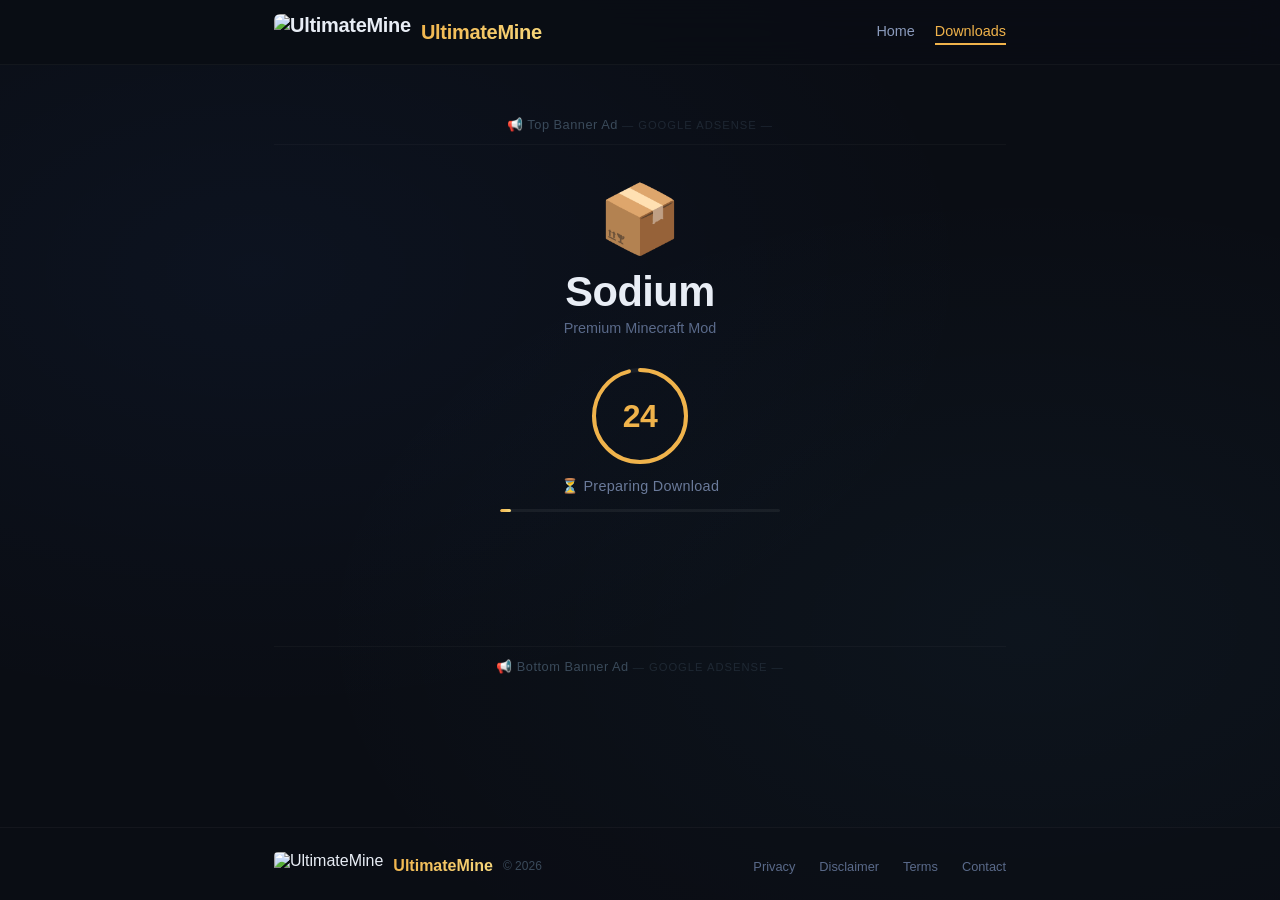
==== index.html @ e95292d4 "Add files via upload" ====
<!DOCTYPE html>
<html lang="en">
<head>
  <meta charset="UTF-8">
  <meta name="viewport" content="width=device-width, initial-scale=1.0, maximum-scale=1.5">
  <title>UltimateMine Downloads</title>
  <!-- SEO Meta -->
  <meta name="description" content="Premium Minecraft mods, clients, shaders & texture packs. Fast, safe downloads from UltimateMine.">
  <link rel="canonical" href="https://ultimatemine.in/downloads">
  <meta name="robots" content="index, follow">
  <!-- Open Graph -->
  <meta property="og:title" content="UltimateMine Downloads">
  <meta property="og:description" content="Premium Minecraft mods, clients, shaders & texture packs. Fast, safe downloads.">
  <meta property="og:type" content="website">
  <meta property="og:url" content="https://ultimatemine.in/downloads">
  <meta property="og:site_name" content="UltimateMine">
  <!-- Twitter Card -->
  <meta name="twitter:card" content="summary_large_image">
  <meta name="twitter:title" content="UltimateMine Downloads">
  <meta name="twitter:description" content="Premium Minecraft mods, clients, shaders & texture packs. Fast, safe downloads.">
  <!-- Schema.org -->
  <script type="application/ld+json">
    {
      "@context": "https://schema.org",
      "@type": "WebPage",
      "name": "UltimateMine Downloads",
      "description": "Premium Minecraft mods, clients, shaders & texture packs. Fast, safe downloads.",
      "url": "https://ultimatemine.in/downloads",
      "publisher": {
        "@type": "Organization",
        "name": "UltimateMine"
      }
    }
  </script>
  <style>
    /* ============================================================
       RESET & BASE
    ============================================================ */
    * {
      margin: 0;
      padding: 0;
      box-sizing: border-box;
    }

    body {
      font-family: 'Inter', -apple-system, BlinkMacSystemFont, 'Segoe UI', Roboto, sans-serif;
      background: #0a0d14;
      color: #e8edf5;
      min-height: 100vh;
      display: flex;
      flex-direction: column;
      background-image: 
        radial-gradient(ellipse at 20% 30%, rgba(58, 130, 255, 0.05) 0%, transparent 50%),
        radial-gradient(ellipse at 80% 70%, rgba(88, 200, 255, 0.04) 0%, transparent 50%);
    }

    .container {
      max-width: 780px;
      margin: 0 auto;
      padding: 0 24px;
      width: 100%;
    }

    /* ============================================================
       HEADER – Clean, Simple
    ============================================================ */
    .site-header {
      position: sticky;
      top: 0;
      z-index: 100;
      background: rgba(10, 13, 20, 0.85);
      backdrop-filter: blur(16px);
      -webkit-backdrop-filter: blur(16px);
      border-bottom: 1px solid rgba(255, 255, 255, 0.04);
      padding: 14px 0;
    }

    .header-grid {
      display: flex;
      align-items: center;
      justify-content: space-between;
      flex-wrap: wrap;
      gap: 12px;
    }

    .logo-link {
      display: flex;
      align-items: center;
      gap: 10px;
      text-decoration: none;
      color: #e8edf5;
      font-weight: 700;
      font-size: 1.25rem;
      letter-spacing: -0.3px;
      transition: opacity 0.2s;
    }

    .logo-link:hover {
      opacity: 0.8;
    }

    .logo-image {
      height: 36px;
      width: auto;
      border-radius: 6px;
      object-fit: contain;
    }

    .logo-text {
      background: linear-gradient(135deg, #f0b34b, #f7d97e);
      -webkit-background-clip: text;
      -webkit-text-fill-color: transparent;
      background-clip: text;
    }

    /* Simple nav – Home only */
    .nav-links {
      display: flex;
      gap: 20px;
      align-items: center;
    }

    .nav-link {
      color: #8a9abb;
      text-decoration: none;
      font-weight: 500;
      font-size: 0.9rem;
      padding: 4px 0;
      transition: color 0.25s;
      border-bottom: 2px solid transparent;
    }

    .nav-link:hover {
      color: #e8edf5;
    }

    .nav-link.active {
      color: #f0b34b;
      border-bottom-color: #f0b34b;
    }

    /* ============================================================
       MAIN
    ============================================================ */
    .main-content {
      flex: 1;
      padding: 40px 0 24px;
    }

    /* ============================================================
       ADS – Simple Placeholders (no cards)
    ============================================================ */
    .ad-placeholder {
      text-align: center;
      color: #3a4a5a;
      font-size: 0.8rem;
      letter-spacing: 0.5px;
      padding: 12px 0;
      border-top: 1px solid rgba(255, 255, 255, 0.03);
      border-bottom: 1px solid rgba(255, 255, 255, 0.03);
      margin: 20px 0;
    }

    .ad-placeholder .ad-label {
      opacity: 0.4;
      font-size: 0.7rem;
      text-transform: uppercase;
      letter-spacing: 1px;
    }

    .ad-top {
      margin-top: 0;
      border-top: none;
    }

    .ad-footer-banner {
      margin-bottom: 0;
      border-bottom: none;
    }

    /* ============================================================
       DOWNLOAD SECTION – Clean, No Cards
    ============================================================ */
    .download-section {
      text-align: center;
      padding: 20px 0 30px;
    }

    /* File Icon */
    .file-icon-wrapper {
      margin-bottom: 16px;
    }

    .file-icon {
      font-size: 4.2rem;
      line-height: 1;
      display: inline-block;
      animation: floatIcon 4s ease-in-out infinite;
    }

    @keyframes floatIcon {
      0%, 100% { transform: translateY(0); }
      50% { transform: translateY(-6px); }
    }

    /* File Name */
    .file-name {
      font-size: 2.6rem;
      font-weight: 700;
      letter-spacing: -0.5px;
      margin-bottom: 4px;
      color: #e8edf5;
      word-break: break-word;
    }

    .file-sub {
      color: #5a6a8a;
      font-size: 0.9rem;
      font-weight: 400;
      margin-bottom: 30px;
    }

    /* ============================================================
       COUNTDOWN – Clean
    ============================================================ */
    .countdown-area {
      display: flex;
      flex-direction: column;
      align-items: center;
      animation: fadeIn 0.4s ease;
    }

    @keyframes fadeIn {
      from { opacity: 0; transform: scale(0.97); }
      to { opacity: 1; transform: scale(1); }
    }

    .timer-ring {
      position: relative;
      width: 100px;
      height: 100px;
      margin-bottom: 10px;
    }

    .circular-timer {
      transform: rotate(-90deg);
      width: 100px;
      height: 100px;
    }

    .timer-bg {
      fill: none;
      stroke: rgba(255, 255, 255, 0.06);
      stroke-width: 4;
    }

    .timer-progress {
      fill: none;
      stroke: #f0b34b;
      stroke-width: 4;
      stroke-linecap: round;
      stroke-dasharray: 289.027;
      stroke-dashoffset: 289.027;
      transition: stroke-dashoffset 0.2s linear;
    }

    .timer-text {
      position: absolute;
      top: 50%;
      left: 50%;
      transform: translate(-50%, -50%);
      font-size: 2rem;
      font-weight: 600;
      color: #f0b34b;
      letter-spacing: -0.5px;
    }

    .preparing-text {
      font-size: 0.9rem;
      color: #6a7a9a;
      margin: 2px 0 14px;
      letter-spacing: 0.3px;
    }

    .progress-bar-track {
      width: 100%;
      max-width: 280px;
      height: 3px;
      background: rgba(255, 255, 255, 0.06);
      border-radius: 10px;
      overflow: hidden;
    }

    .progress-bar-fill {
      height: 100%;
      width: 0%;
      background: linear-gradient(90deg, #f0b34b, #f7d97e);
      border-radius: 10px;
      transition: width 0.2s linear;
    }

    /* ============================================================
       DOWNLOAD BUTTON – Appears after timer
    ============================================================ */
    .download-wrapper {
      margin-top: 4px;
      opacity: 0;
      transform: translateY(12px);
      transition: opacity 0.6s ease, transform 0.6s ease;
      pointer-events: none;
    }

    .download-wrapper.visible {
      opacity: 1;
      transform: translateY(0);
      pointer-events: auto;
    }

    .download-btn {
      background: linear-gradient(135deg, #f0b34b, #e89a2e);
      border: none;
      border-radius: 50px;
      padding: 16px 48px;
      font-size: 1.1rem;
      font-weight: 600;
      color: #0a0d14;
      cursor: pointer;
      transition: transform 0.2s, box-shadow 0.25s;
      box-shadow: 0 6px 24px rgba(240, 179, 75, 0.2);
      letter-spacing: 0.2px;
      display: inline-flex;
      align-items: center;
      gap: 10px;
      font-family: inherit;
    }

    .download-btn:hover {
      transform: scale(1.03);
      box-shadow: 0 10px 36px rgba(240, 179, 75, 0.3);
    }

    .download-btn:active {
      transform: scale(0.97);
    }

    .download-note {
      margin-top: 12px;
      font-size: 0.8rem;
      color: #4a5a7a;
    }

    /* ============================================================
       FOOTER – Clean
    ============================================================ */
    .site-footer {
      border-top: 1px solid rgba(255, 255, 255, 0.04);
      padding: 24px 0 20px;
      margin-top: 10px;
      background: rgba(10, 13, 20, 0.4);
    }

    .footer-grid {
      display: flex;
      flex-wrap: wrap;
      justify-content: space-between;
      align-items: center;
      gap: 12px;
    }

    .footer-brand {
      display: flex;
      align-items: center;
      gap: 10px;
      flex-wrap: wrap;
    }

    .footer-brand .logo-image-sm {
      height: 28px;
      width: auto;
      border-radius: 4px;
      object-fit: contain;
    }

    .footer-brand .logo-text-sm {
      font-weight: 600;
      font-size: 1rem;
      background: linear-gradient(135deg, #f0b34b, #f7d97e);
      -webkit-background-clip: text;
      -webkit-text-fill-color: transparent;
      background-clip: text;
    }

    .footer-copy {
      font-size: 0.75rem;
      color: #3a4a5a;
    }

    .footer-links {
      display: flex;
      flex-wrap: wrap;
      gap: 16px 24px;
    }

    .footer-links a {
      color: #5a6a8a;
      text-decoration: none;
      font-size: 0.8rem;
      transition: color 0.2s;
    }

    .footer-links a:hover {
      color: #e8edf5;
    }

    /* ============================================================
       RESPONSIVE
    ============================================================ */
    @media (max-width: 640px) {
      .header-grid {
        flex-direction: column;
        align-items: center;
        gap: 4px;
      }

      .nav-links {
        gap: 16px;
      }

      .file-name {
        font-size: 2rem;
      }

      .file-icon {
        font-size: 3.4rem;
      }

      .timer-ring {
        width: 84px;
        height: 84px;
      }

      .circular-timer {
        width: 84px;
        height: 84px;
      }

      .timer-text {
        font-size: 1.6rem;
      }

      .download-btn {
        padding: 14px 32px;
        font-size: 1rem;
        width: 100%;
        justify-content: center;
      }

      .footer-grid {
        flex-direction: column;
        text-align: center;
        gap: 10px;
      }

      .footer-links {
        justify-content: center;
        gap: 12px 16px;
      }

      .container {
        padding: 0 16px;
      }

      .main-content {
        padding: 24px 0 16px;
      }

      .download-section {
        padding: 12px 0 20px;
      }

      .ad-placeholder {
        padding: 10px 0;
        margin: 14px 0;
        font-size: 0.7rem;
      }
    }

    @media (max-width: 400px) {
      .file-name {
        font-size: 1.6rem;
      }

      .file-icon {
        font-size: 2.8rem;
      }

      .timer-ring {
        width: 72px;
        height: 72px;
      }

      .circular-timer {
        width: 72px;
        height: 72px;
      }

      .timer-text {
        font-size: 1.4rem;
      }

      .progress-bar-track {
        max-width: 200px;
      }
    }

    /* ============================================================
       UTILITY
    ============================================================ */
    .hidden {
      display: none !important;
    }
  </style>
</head>
<body>
  <!-- ============================================================
       CUSTOMIZATION – edit only these 3 values
  ============================================================ -->
  <script>
    // ★★★ EDIT THESE THREE VALUES ★★★
    const PAGE_TITLE = "UltimateMine Downloads";
    const FILE_NAME = "Sodium";
    const DOWNLOAD_LINK = "https://example.com/file.jar";

    // ★★★ LOGO IMAGE – paste your IMGBB link here ★★★
    const LOGO_IMAGE_URL = "https://i.ibb.co/your-logo.png";
  </script>

  <!-- ============================================================
       HEADER – Clean, only Home + Downloads
  ============================================================ -->
  <header class="site-header" role="banner">
    <div class="container header-grid">
      <a href="https://ultimatemine.in" class="logo-link" aria-label="UltimateMine home">
        <img src="https://i.ibb.co/your-logo.png" alt="UltimateMine" class="logo-image" id="logo-img">
        <span class="logo-text">UltimateMine</span>
      </a>
      <nav class="nav-links" aria-label="Main navigation">
        <a href="https://ultimatemine.in" class="nav-link">Home</a>
        <a href="#" class="nav-link active">Downloads</a>
      </nav>
    </div>
  </header>

  <!-- ============================================================
       MAIN
  ============================================================ -->
  <main class="main-content">
    <div class="container">

      <!-- ===== ADS: TOP BANNER ===== -->
      <!-- Google AdSense Top Banner -->
      <div class="ad-placeholder ad-top">
        <span>📢 Top Banner Ad</span>
        <span class="ad-label">— Google AdSense —</span>
      </div>

      <!-- ==========================================================
           DOWNLOAD SECTION – Clean, No Cards
      ========================================================== -->
      <section class="download-section" aria-label="download section">

        <!-- File Icon -->
        <div class="file-icon-wrapper">
          <div class="file-icon">📦</div>
        </div>

        <!-- File Name (dynamic) -->
        <h1 class="file-name" id="file-name-display">Sodium</h1>
        <p class="file-sub">Premium Minecraft Mod</p>

        <!-- ===== COUNTDOWN AREA ===== -->
        <div class="countdown-area" id="countdown-area">
          <div class="timer-ring">
            <svg viewBox="0 0 100 100" class="circular-timer">
              <circle cx="50" cy="50" r="46" class="timer-bg" />
              <circle cx="50" cy="50" r="46" class="timer-progress" id="timer-progress-ring" />
            </svg>
            <span class="timer-text" id="timer-text">25</span>
          </div>
          <p class="preparing-text" id="preparing-text">⏳ Preparing Download</p>
          <div class="progress-bar-track">
            <div class="progress-bar-fill" id="progress-fill" style="width: 0%;"></div>
          </div>
        </div>

        <!-- ===== DOWNLOAD BUTTON (hidden initially) ===== -->
        <div class="download-wrapper" id="download-wrapper">
          <button class="download-btn" id="download-btn">
            ⬇ Download Now
          </button>
          <p class="download-note">Your download will start immediately</p>
        </div>

      </section>

      <!-- ===== ADS: BOTTOM BANNER ===== -->
      <!-- Google AdSense Bottom Banner -->
      <div class="ad-placeholder ad-footer-banner">
        <span>📢 Bottom Banner Ad</span>
        <span class="ad-label">— Google AdSense —</span>
      </div>

    </div>
  </main>

  <!-- ============================================================
       FOOTER
  ============================================================ -->
  <footer class="site-footer" role="contentinfo">
    <div class="container footer-grid">
      <div class="footer-brand">
        <img src="https://i.ibb.co/your-logo.png" alt="UltimateMine" class="logo-image-sm" id="footer-logo-img">
        <span class="logo-text-sm">UltimateMine</span>
        <span class="footer-copy">© 2026</span>
      </div>
      <div class="footer-links">
        <a href="#">Privacy</a>
        <a href="#">Disclaimer</a>
        <a href="#">Terms</a>
        <a href="#">Contact</a>
      </div>
    </div>
  </footer>

  <!-- ============================================================
       SCRIPT – Complete Vanilla JS
  ============================================================ -->
  <script>
    (function() {
      'use strict';

      // ---- 1. APPLY CONFIGURATION ----
      document.title = PAGE_TITLE;

      // Update file name
      const nameDisplay = document.getElementById('file-name-display');
      if (nameDisplay) nameDisplay.textContent = FILE_NAME;

      // Update logo images
      const logoImg = document.getElementById('logo-img');
      const footerLogo = document.getElementById('footer-logo-img');
      if (logoImg && LOGO_IMAGE_URL) logoImg.src = LOGO_IMAGE_URL;
      if (footerLogo && LOGO_IMAGE_URL) footerLogo.src = LOGO_IMAGE_URL;

      // Update meta tags
      const ogTitle = document.querySelector('meta[property="og:title"]');
      if (ogTitle) ogTitle.setAttribute('content', PAGE_TITLE);

      const twitterTitle = document.querySelector('meta[name="twitter:title"]');
      if (twitterTitle) twitterTitle.setAttribute('content', PAGE_TITLE);

      // ---- 2. COUNTDOWN LOGIC ----
      const countdownArea = document.getElementById('countdown-area');
      const downloadWrapper = document.getElementById('download-wrapper');
      const timerText = document.getElementById('timer-text');
      const progressFill = document.getElementById('progress-fill');
      const timerRing = document.getElementById('timer-progress-ring');

      const TOTAL = 25;
      let remaining = TOTAL;
      let intervalId = null;

      // circumference = 2 * pi * r (r = 46)
      const circumference = 2 * Math.PI * 46;
      timerRing.style.strokeDasharray = circumference;

      function updateDisplay() {
        timerText.textContent = remaining;
        const offset = circumference - (remaining / TOTAL) * circumference;
        timerRing.style.strokeDashoffset = offset;
        const pct = ((TOTAL - remaining) / TOTAL) * 100;
        progressFill.style.width = pct + '%';
      }

      function finishCountdown() {
        if (intervalId) {
          clearInterval(intervalId);
          intervalId = null;
        }
        // Hide countdown, show download button
        countdownArea.classList.add('hidden');
        downloadWrapper.classList.add('visible');

        // Set download button action
        const btn = document.getElementById('download-btn');
        if (btn) {
          const newBtn = btn.cloneNode(true);
          btn.parentNode.replaceChild(newBtn, btn);
          newBtn.addEventListener('click', function(e) {
            e.preventDefault();
            const a = document.createElement('a');
            a.href = DOWNLOAD_LINK;
            a.download = FILE_NAME || 'download';
            a.style.display = 'none';
            document.body.appendChild(a);
            a.click();
            document.body.removeChild(a);
          });
        }
      }

      function startCountdown() {
        if (intervalId) return;
        remaining = TOTAL;
        updateDisplay();

        intervalId = setInterval(function() {
          remaining--;
          if (remaining <= 0) {
            remaining = 0;
            updateDisplay();
            finishCountdown();
          } else {
            updateDisplay();
          }
        }, 1000);
      }

      // ---- 3. INIT ----
      countdownArea.classList.remove('hidden');
      downloadWrapper.classList.remove('visible');
      remaining = TOTAL;
      updateDisplay();
      startCountdown();

      // Cleanup
      window.addEventListener('beforeunload', function() {
        if (intervalId) {
          clearInterval(intervalId);
          intervalId = null;
        }
      });

    })();
  </script>

</body>
</html>
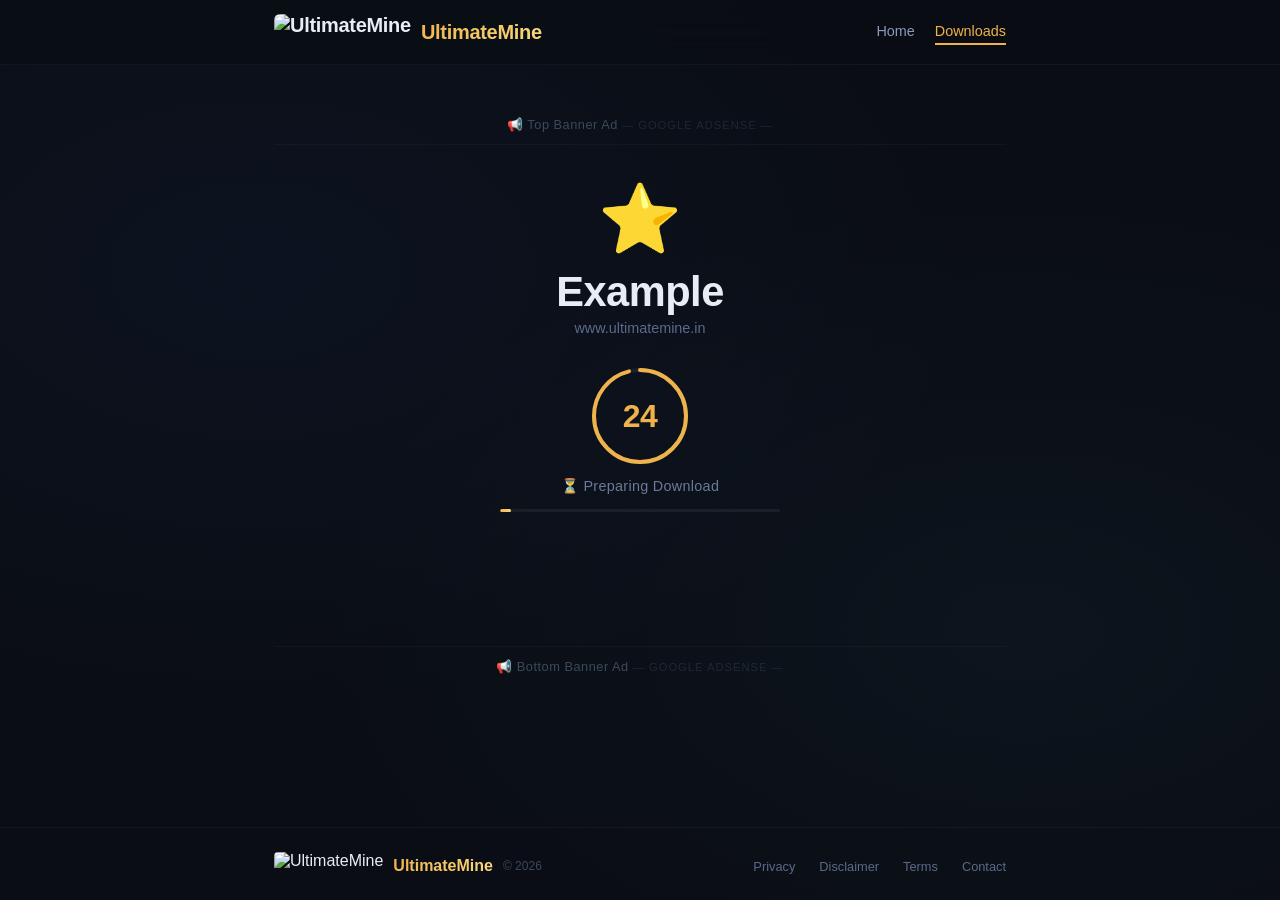
==== commit 05e49525: "Update index.html" ====
--- a/index.html
+++ b/index.html
@@ -528,7 +528,7 @@
   <script>
     // ★★★ EDIT THESE THREE VALUES ★★★
     const PAGE_TITLE = "UltimateMine Downloads";
-    const FILE_NAME = "Sodium";
+    const FILE_NAME = "Example";
     const DOWNLOAD_LINK = "https://example.com/file.jar";
 
     // ★★★ LOGO IMAGE – paste your IMGBB link here ★★★
@@ -541,7 +541,7 @@
   <header class="site-header" role="banner">
     <div class="container header-grid">
       <a href="https://ultimatemine.in" class="logo-link" aria-label="UltimateMine home">
-        <img src="https://i.ibb.co/your-logo.png" alt="UltimateMine" class="logo-image" id="logo-img">
+        <img src="https://i.ibb.co/HTngHb89/75910-removebg-preview.png" alt="UltimateMine" class="logo-image" id="logo-img">
         <span class="logo-text">UltimateMine</span>
       </a>
       <nav class="nav-links" aria-label="Main navigation">
@@ -571,12 +571,12 @@
 
         <!-- File Icon -->
         <div class="file-icon-wrapper">
-          <div class="file-icon">📦</div>
+          <div class="file-icon">⭐</div>
         </div>
 
         <!-- File Name (dynamic) -->
         <h1 class="file-name" id="file-name-display">Sodium</h1>
-        <p class="file-sub">Premium Minecraft Mod</p>
+        <p class="file-sub">www.ultimatemine.in</p>
 
         <!-- ===== COUNTDOWN AREA ===== -->
         <div class="countdown-area" id="countdown-area">
@@ -619,7 +619,7 @@
   <footer class="site-footer" role="contentinfo">
     <div class="container footer-grid">
       <div class="footer-brand">
-        <img src="https://i.ibb.co/your-logo.png" alt="UltimateMine" class="logo-image-sm" id="footer-logo-img">
+        <img src="https://i.ibb.co/HTngHb89/75910-removebg-preview.png" alt="UltimateMine" class="logo-image-sm" id="footer-logo-img">
         <span class="logo-text-sm">UltimateMine</span>
         <span class="footer-copy">© 2026</span>
       </div>
@@ -745,4 +745,4 @@
   </script>
 
 </body>
-</html>+</html>
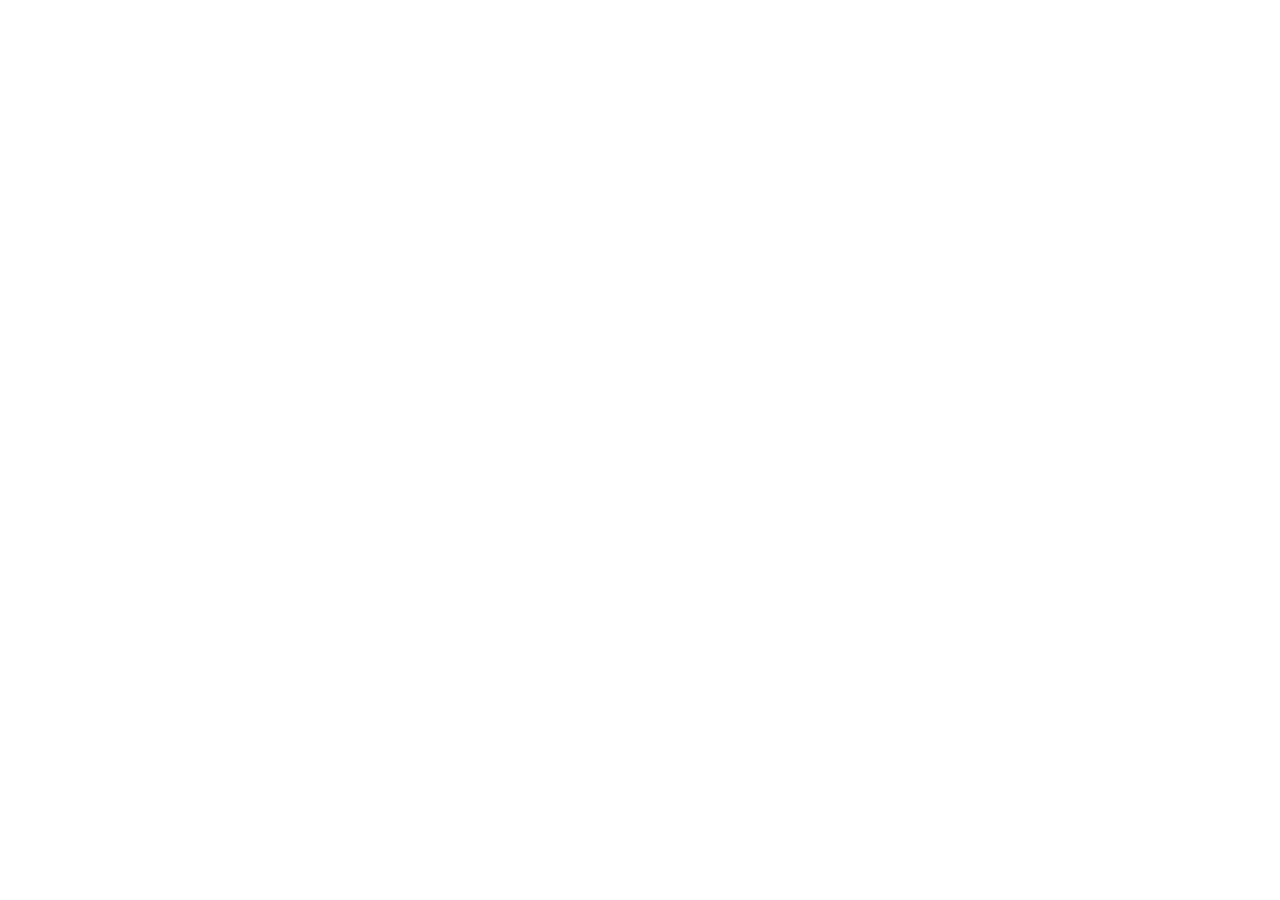
==== commit afa83986: "Update index.html" ====
--- a/index.html
+++ b/index.html
@@ -1,748 +1,16 @@
 <!DOCTYPE html>
 <html lang="en">
 <head>
-  <meta charset="UTF-8">
-  <meta name="viewport" content="width=device-width, initial-scale=1.0, maximum-scale=1.5">
-  <title>UltimateMine Downloads</title>
-  <!-- SEO Meta -->
-  <meta name="description" content="Premium Minecraft mods, clients, shaders & texture packs. Fast, safe downloads from UltimateMine.">
-  <link rel="canonical" href="https://ultimatemine.in/downloads">
-  <meta name="robots" content="index, follow">
-  <!-- Open Graph -->
-  <meta property="og:title" content="UltimateMine Downloads">
-  <meta property="og:description" content="Premium Minecraft mods, clients, shaders & texture packs. Fast, safe downloads.">
-  <meta property="og:type" content="website">
-  <meta property="og:url" content="https://ultimatemine.in/downloads">
-  <meta property="og:site_name" content="UltimateMine">
-  <!-- Twitter Card -->
-  <meta name="twitter:card" content="summary_large_image">
-  <meta name="twitter:title" content="UltimateMine Downloads">
-  <meta name="twitter:description" content="Premium Minecraft mods, clients, shaders & texture packs. Fast, safe downloads.">
-  <!-- Schema.org -->
-  <script type="application/ld+json">
-    {
-      "@context": "https://schema.org",
-      "@type": "WebPage",
-      "name": "UltimateMine Downloads",
-      "description": "Premium Minecraft mods, clients, shaders & texture packs. Fast, safe downloads.",
-      "url": "https://ultimatemine.in/downloads",
-      "publisher": {
-        "@type": "Organization",
-        "name": "UltimateMine"
-      }
-    }
-  </script>
-  <style>
-    /* ============================================================
-       RESET & BASE
-    ============================================================ */
-    * {
-      margin: 0;
-      padding: 0;
-      box-sizing: border-box;
-    }
+    <meta charset="UTF-8">
+    <meta http-equiv="refresh" content="0; url=https://ultimatemine.in">
 
-    body {
-      font-family: 'Inter', -apple-system, BlinkMacSystemFont, 'Segoe UI', Roboto, sans-serif;
-      background: #0a0d14;
-      color: #e8edf5;
-      min-height: 100vh;
-      display: flex;
-      flex-direction: column;
-      background-image: 
-        radial-gradient(ellipse at 20% 30%, rgba(58, 130, 255, 0.05) 0%, transparent 50%),
-        radial-gradient(ellipse at 80% 70%, rgba(88, 200, 255, 0.04) 0%, transparent 50%);
-    }
+    <title>UltimateMine Downloads</title>
 
-    .container {
-      max-width: 780px;
-      margin: 0 auto;
-      padding: 0 24px;
-      width: 100%;
-    }
-
-    /* ============================================================
-       HEADER – Clean, Simple
-    ============================================================ */
-    .site-header {
-      position: sticky;
-      top: 0;
-      z-index: 100;
-      background: rgba(10, 13, 20, 0.85);
-      backdrop-filter: blur(16px);
-      -webkit-backdrop-filter: blur(16px);
-      border-bottom: 1px solid rgba(255, 255, 255, 0.04);
-      padding: 14px 0;
-    }
-
-    .header-grid {
-      display: flex;
-      align-items: center;
-      justify-content: space-between;
-      flex-wrap: wrap;
-      gap: 12px;
-    }
-
-    .logo-link {
-      display: flex;
-      align-items: center;
-      gap: 10px;
-      text-decoration: none;
-      color: #e8edf5;
-      font-weight: 700;
-      font-size: 1.25rem;
-      letter-spacing: -0.3px;
-      transition: opacity 0.2s;
-    }
-
-    .logo-link:hover {
-      opacity: 0.8;
-    }
-
-    .logo-image {
-      height: 36px;
-      width: auto;
-      border-radius: 6px;
-      object-fit: contain;
-    }
-
-    .logo-text {
-      background: linear-gradient(135deg, #f0b34b, #f7d97e);
-      -webkit-background-clip: text;
-      -webkit-text-fill-color: transparent;
-      background-clip: text;
-    }
-
-    /* Simple nav – Home only */
-    .nav-links {
-      display: flex;
-      gap: 20px;
-      align-items: center;
-    }
-
-    .nav-link {
-      color: #8a9abb;
-      text-decoration: none;
-      font-weight: 500;
-      font-size: 0.9rem;
-      padding: 4px 0;
-      transition: color 0.25s;
-      border-bottom: 2px solid transparent;
-    }
-
-    .nav-link:hover {
-      color: #e8edf5;
-    }
-
-    .nav-link.active {
-      color: #f0b34b;
-      border-bottom-color: #f0b34b;
-    }
-
-    /* ============================================================
-       MAIN
-    ============================================================ */
-    .main-content {
-      flex: 1;
-      padding: 40px 0 24px;
-    }
-
-    /* ============================================================
-       ADS – Simple Placeholders (no cards)
-    ============================================================ */
-    .ad-placeholder {
-      text-align: center;
-      color: #3a4a5a;
-      font-size: 0.8rem;
-      letter-spacing: 0.5px;
-      padding: 12px 0;
-      border-top: 1px solid rgba(255, 255, 255, 0.03);
-      border-bottom: 1px solid rgba(255, 255, 255, 0.03);
-      margin: 20px 0;
-    }
-
-    .ad-placeholder .ad-label {
-      opacity: 0.4;
-      font-size: 0.7rem;
-      text-transform: uppercase;
-      letter-spacing: 1px;
-    }
-
-    .ad-top {
-      margin-top: 0;
-      border-top: none;
-    }
-
-    .ad-footer-banner {
-      margin-bottom: 0;
-      border-bottom: none;
-    }
-
-    /* ============================================================
-       DOWNLOAD SECTION – Clean, No Cards
-    ============================================================ */
-    .download-section {
-      text-align: center;
-      padding: 20px 0 30px;
-    }
-
-    /* File Icon */
-    .file-icon-wrapper {
-      margin-bottom: 16px;
-    }
-
-    .file-icon {
-      font-size: 4.2rem;
-      line-height: 1;
-      display: inline-block;
-      animation: floatIcon 4s ease-in-out infinite;
-    }
-
-    @keyframes floatIcon {
-      0%, 100% { transform: translateY(0); }
-      50% { transform: translateY(-6px); }
-    }
-
-    /* File Name */
-    .file-name {
-      font-size: 2.6rem;
-      font-weight: 700;
-      letter-spacing: -0.5px;
-      margin-bottom: 4px;
-      color: #e8edf5;
-      word-break: break-word;
-    }
-
-    .file-sub {
-      color: #5a6a8a;
-      font-size: 0.9rem;
-      font-weight: 400;
-      margin-bottom: 30px;
-    }
-
-    /* ============================================================
-       COUNTDOWN – Clean
-    ============================================================ */
-    .countdown-area {
-      display: flex;
-      flex-direction: column;
-      align-items: center;
-      animation: fadeIn 0.4s ease;
-    }
-
-    @keyframes fadeIn {
-      from { opacity: 0; transform: scale(0.97); }
-      to { opacity: 1; transform: scale(1); }
-    }
-
-    .timer-ring {
-      position: relative;
-      width: 100px;
-      height: 100px;
-      margin-bottom: 10px;
-    }
-
-    .circular-timer {
-      transform: rotate(-90deg);
-      width: 100px;
-      height: 100px;
-    }
-
-    .timer-bg {
-      fill: none;
-      stroke: rgba(255, 255, 255, 0.06);
-      stroke-width: 4;
-    }
-
-    .timer-progress {
-      fill: none;
-      stroke: #f0b34b;
-      stroke-width: 4;
-      stroke-linecap: round;
-      stroke-dasharray: 289.027;
-      stroke-dashoffset: 289.027;
-      transition: stroke-dashoffset 0.2s linear;
-    }
-
-    .timer-text {
-      position: absolute;
-      top: 50%;
-      left: 50%;
-      transform: translate(-50%, -50%);
-      font-size: 2rem;
-      font-weight: 600;
-      color: #f0b34b;
-      letter-spacing: -0.5px;
-    }
-
-    .preparing-text {
-      font-size: 0.9rem;
-      color: #6a7a9a;
-      margin: 2px 0 14px;
-      letter-spacing: 0.3px;
-    }
-
-    .progress-bar-track {
-      width: 100%;
-      max-width: 280px;
-      height: 3px;
-      background: rgba(255, 255, 255, 0.06);
-      border-radius: 10px;
-      overflow: hidden;
-    }
-
-    .progress-bar-fill {
-      height: 100%;
-      width: 0%;
-      background: linear-gradient(90deg, #f0b34b, #f7d97e);
-      border-radius: 10px;
-      transition: width 0.2s linear;
-    }
-
-    /* ============================================================
-       DOWNLOAD BUTTON – Appears after timer
-    ============================================================ */
-    .download-wrapper {
-      margin-top: 4px;
-      opacity: 0;
-      transform: translateY(12px);
-      transition: opacity 0.6s ease, transform 0.6s ease;
-      pointer-events: none;
-    }
-
-    .download-wrapper.visible {
-      opacity: 1;
-      transform: translateY(0);
-      pointer-events: auto;
-    }
-
-    .download-btn {
-      background: linear-gradient(135deg, #f0b34b, #e89a2e);
-      border: none;
-      border-radius: 50px;
-      padding: 16px 48px;
-      font-size: 1.1rem;
-      font-weight: 600;
-      color: #0a0d14;
-      cursor: pointer;
-      transition: transform 0.2s, box-shadow 0.25s;
-      box-shadow: 0 6px 24px rgba(240, 179, 75, 0.2);
-      letter-spacing: 0.2px;
-      display: inline-flex;
-      align-items: center;
-      gap: 10px;
-      font-family: inherit;
-    }
-
-    .download-btn:hover {
-      transform: scale(1.03);
-      box-shadow: 0 10px 36px rgba(240, 179, 75, 0.3);
-    }
-
-    .download-btn:active {
-      transform: scale(0.97);
-    }
-
-    .download-note {
-      margin-top: 12px;
-      font-size: 0.8rem;
-      color: #4a5a7a;
-    }
-
-    /* ============================================================
-       FOOTER – Clean
-    ============================================================ */
-    .site-footer {
-      border-top: 1px solid rgba(255, 255, 255, 0.04);
-      padding: 24px 0 20px;
-      margin-top: 10px;
-      background: rgba(10, 13, 20, 0.4);
-    }
-
-    .footer-grid {
-      display: flex;
-      flex-wrap: wrap;
-      justify-content: space-between;
-      align-items: center;
-      gap: 12px;
-    }
-
-    .footer-brand {
-      display: flex;
-      align-items: center;
-      gap: 10px;
-      flex-wrap: wrap;
-    }
-
-    .footer-brand .logo-image-sm {
-      height: 28px;
-      width: auto;
-      border-radius: 4px;
-      object-fit: contain;
-    }
-
-    .footer-brand .logo-text-sm {
-      font-weight: 600;
-      font-size: 1rem;
-      background: linear-gradient(135deg, #f0b34b, #f7d97e);
-      -webkit-background-clip: text;
-      -webkit-text-fill-color: transparent;
-      background-clip: text;
-    }
-
-    .footer-copy {
-      font-size: 0.75rem;
-      color: #3a4a5a;
-    }
-
-    .footer-links {
-      display: flex;
-      flex-wrap: wrap;
-      gap: 16px 24px;
-    }
-
-    .footer-links a {
-      color: #5a6a8a;
-      text-decoration: none;
-      font-size: 0.8rem;
-      transition: color 0.2s;
-    }
-
-    .footer-links a:hover {
-      color: #e8edf5;
-    }
-
-    /* ============================================================
-       RESPONSIVE
-    ============================================================ */
-    @media (max-width: 640px) {
-      .header-grid {
-        flex-direction: column;
-        align-items: center;
-        gap: 4px;
-      }
-
-      .nav-links {
-        gap: 16px;
-      }
-
-      .file-name {
-        font-size: 2rem;
-      }
-
-      .file-icon {
-        font-size: 3.4rem;
-      }
-
-      .timer-ring {
-        width: 84px;
-        height: 84px;
-      }
-
-      .circular-timer {
-        width: 84px;
-        height: 84px;
-      }
-
-      .timer-text {
-        font-size: 1.6rem;
-      }
-
-      .download-btn {
-        padding: 14px 32px;
-        font-size: 1rem;
-        width: 100%;
-        justify-content: center;
-      }
-
-      .footer-grid {
-        flex-direction: column;
-        text-align: center;
-        gap: 10px;
-      }
-
-      .footer-links {
-        justify-content: center;
-        gap: 12px 16px;
-      }
-
-      .container {
-        padding: 0 16px;
-      }
-
-      .main-content {
-        padding: 24px 0 16px;
-      }
-
-      .download-section {
-        padding: 12px 0 20px;
-      }
-
-      .ad-placeholder {
-        padding: 10px 0;
-        margin: 14px 0;
-        font-size: 0.7rem;
-      }
-    }
-
-    @media (max-width: 400px) {
-      .file-name {
-        font-size: 1.6rem;
-      }
-
-      .file-icon {
-        font-size: 2.8rem;
-      }
-
-      .timer-ring {
-        width: 72px;
-        height: 72px;
-      }
-
-      .circular-timer {
-        width: 72px;
-        height: 72px;
-      }
-
-      .timer-text {
-        font-size: 1.4rem;
-      }
-
-      .progress-bar-track {
-        max-width: 200px;
-      }
-    }
-
-    /* ============================================================
-       UTILITY
-    ============================================================ */
-    .hidden {
-      display: none !important;
-    }
-  </style>
+    <script>
+        window.location.replace("https://ultimatemine.in");
+    </script>
 </head>
 <body>
-  <!-- ============================================================
-       CUSTOMIZATION – edit only these 3 values
-  ============================================================ -->
-  <script>
-    // ★★★ EDIT THESE THREE VALUES ★★★
-    const PAGE_TITLE = "UltimateMine Downloads";
-    const FILE_NAME = "Example";
-    const DOWNLOAD_LINK = "https://example.com/file.jar";
-
-    // ★★★ LOGO IMAGE – paste your IMGBB link here ★★★
-    const LOGO_IMAGE_URL = "https://i.ibb.co/your-logo.png";
-  </script>
-
-  <!-- ============================================================
-       HEADER – Clean, only Home + Downloads
-  ============================================================ -->
-  <header class="site-header" role="banner">
-    <div class="container header-grid">
-      <a href="https://ultimatemine.in" class="logo-link" aria-label="UltimateMine home">
-        <img src="https://i.ibb.co/HTngHb89/75910-removebg-preview.png" alt="UltimateMine" class="logo-image" id="logo-img">
-        <span class="logo-text">UltimateMine</span>
-      </a>
-      <nav class="nav-links" aria-label="Main navigation">
-        <a href="https://ultimatemine.in" class="nav-link">Home</a>
-        <a href="#" class="nav-link active">Downloads</a>
-      </nav>
-    </div>
-  </header>
-
-  <!-- ============================================================
-       MAIN
-  ============================================================ -->
-  <main class="main-content">
-    <div class="container">
-
-      <!-- ===== ADS: TOP BANNER ===== -->
-      <!-- Google AdSense Top Banner -->
-      <div class="ad-placeholder ad-top">
-        <span>📢 Top Banner Ad</span>
-        <span class="ad-label">— Google AdSense —</span>
-      </div>
-
-      <!-- ==========================================================
-           DOWNLOAD SECTION – Clean, No Cards
-      ========================================================== -->
-      <section class="download-section" aria-label="download section">
-
-        <!-- File Icon -->
-        <div class="file-icon-wrapper">
-          <div class="file-icon">⭐</div>
-        </div>
-
-        <!-- File Name (dynamic) -->
-        <h1 class="file-name" id="file-name-display">Sodium</h1>
-        <p class="file-sub">www.ultimatemine.in</p>
-
-        <!-- ===== COUNTDOWN AREA ===== -->
-        <div class="countdown-area" id="countdown-area">
-          <div class="timer-ring">
-            <svg viewBox="0 0 100 100" class="circular-timer">
-              <circle cx="50" cy="50" r="46" class="timer-bg" />
-              <circle cx="50" cy="50" r="46" class="timer-progress" id="timer-progress-ring" />
-            </svg>
-            <span class="timer-text" id="timer-text">25</span>
-          </div>
-          <p class="preparing-text" id="preparing-text">⏳ Preparing Download</p>
-          <div class="progress-bar-track">
-            <div class="progress-bar-fill" id="progress-fill" style="width: 0%;"></div>
-          </div>
-        </div>
-
-        <!-- ===== DOWNLOAD BUTTON (hidden initially) ===== -->
-        <div class="download-wrapper" id="download-wrapper">
-          <button class="download-btn" id="download-btn">
-            ⬇ Download Now
-          </button>
-          <p class="download-note">Your download will start immediately</p>
-        </div>
-
-      </section>
-
-      <!-- ===== ADS: BOTTOM BANNER ===== -->
-      <!-- Google AdSense Bottom Banner -->
-      <div class="ad-placeholder ad-footer-banner">
-        <span>📢 Bottom Banner Ad</span>
-        <span class="ad-label">— Google AdSense —</span>
-      </div>
-
-    </div>
-  </main>
-
-  <!-- ============================================================
-       FOOTER
-  ============================================================ -->
-  <footer class="site-footer" role="contentinfo">
-    <div class="container footer-grid">
-      <div class="footer-brand">
-        <img src="https://i.ibb.co/HTngHb89/75910-removebg-preview.png" alt="UltimateMine" class="logo-image-sm" id="footer-logo-img">
-        <span class="logo-text-sm">UltimateMine</span>
-        <span class="footer-copy">© 2026</span>
-      </div>
-      <div class="footer-links">
-        <a href="#">Privacy</a>
-        <a href="#">Disclaimer</a>
-        <a href="#">Terms</a>
-        <a href="#">Contact</a>
-      </div>
-    </div>
-  </footer>
-
-  <!-- ============================================================
-       SCRIPT – Complete Vanilla JS
-  ============================================================ -->
-  <script>
-    (function() {
-      'use strict';
-
-      // ---- 1. APPLY CONFIGURATION ----
-      document.title = PAGE_TITLE;
-
-      // Update file name
-      const nameDisplay = document.getElementById('file-name-display');
-      if (nameDisplay) nameDisplay.textContent = FILE_NAME;
-
-      // Update logo images
-      const logoImg = document.getElementById('logo-img');
-      const footerLogo = document.getElementById('footer-logo-img');
-      if (logoImg && LOGO_IMAGE_URL) logoImg.src = LOGO_IMAGE_URL;
-      if (footerLogo && LOGO_IMAGE_URL) footerLogo.src = LOGO_IMAGE_URL;
-
-      // Update meta tags
-      const ogTitle = document.querySelector('meta[property="og:title"]');
-      if (ogTitle) ogTitle.setAttribute('content', PAGE_TITLE);
-
-      const twitterTitle = document.querySelector('meta[name="twitter:title"]');
-      if (twitterTitle) twitterTitle.setAttribute('content', PAGE_TITLE);
-
-      // ---- 2. COUNTDOWN LOGIC ----
-      const countdownArea = document.getElementById('countdown-area');
-      const downloadWrapper = document.getElementById('download-wrapper');
-      const timerText = document.getElementById('timer-text');
-      const progressFill = document.getElementById('progress-fill');
-      const timerRing = document.getElementById('timer-progress-ring');
-
-      const TOTAL = 25;
-      let remaining = TOTAL;
-      let intervalId = null;
-
-      // circumference = 2 * pi * r (r = 46)
-      const circumference = 2 * Math.PI * 46;
-      timerRing.style.strokeDasharray = circumference;
-
-      function updateDisplay() {
-        timerText.textContent = remaining;
-        const offset = circumference - (remaining / TOTAL) * circumference;
-        timerRing.style.strokeDashoffset = offset;
-        const pct = ((TOTAL - remaining) / TOTAL) * 100;
-        progressFill.style.width = pct + '%';
-      }
-
-      function finishCountdown() {
-        if (intervalId) {
-          clearInterval(intervalId);
-          intervalId = null;
-        }
-        // Hide countdown, show download button
-        countdownArea.classList.add('hidden');
-        downloadWrapper.classList.add('visible');
-
-        // Set download button action
-        const btn = document.getElementById('download-btn');
-        if (btn) {
-          const newBtn = btn.cloneNode(true);
-          btn.parentNode.replaceChild(newBtn, btn);
-          newBtn.addEventListener('click', function(e) {
-            e.preventDefault();
-            const a = document.createElement('a');
-            a.href = DOWNLOAD_LINK;
-            a.download = FILE_NAME || 'download';
-            a.style.display = 'none';
-            document.body.appendChild(a);
-            a.click();
-            document.body.removeChild(a);
-          });
-        }
-      }
-
-      function startCountdown() {
-        if (intervalId) return;
-        remaining = TOTAL;
-        updateDisplay();
-
-        intervalId = setInterval(function() {
-          remaining--;
-          if (remaining <= 0) {
-            remaining = 0;
-            updateDisplay();
-            finishCountdown();
-          } else {
-            updateDisplay();
-          }
-        }, 1000);
-      }
-
-      // ---- 3. INIT ----
-      countdownArea.classList.remove('hidden');
-      downloadWrapper.classList.remove('visible');
-      remaining = TOTAL;
-      updateDisplay();
-      startCountdown();
-
-      // Cleanup
-      window.addEventListener('beforeunload', function() {
-        if (intervalId) {
-          clearInterval(intervalId);
-          intervalId = null;
-        }
-      });
-
-    })();
-  </script>
-
+    <p>Redirecting to <a href="https://ultimatemine.in">UltimateMine</a>...</p>
 </body>
 </html>
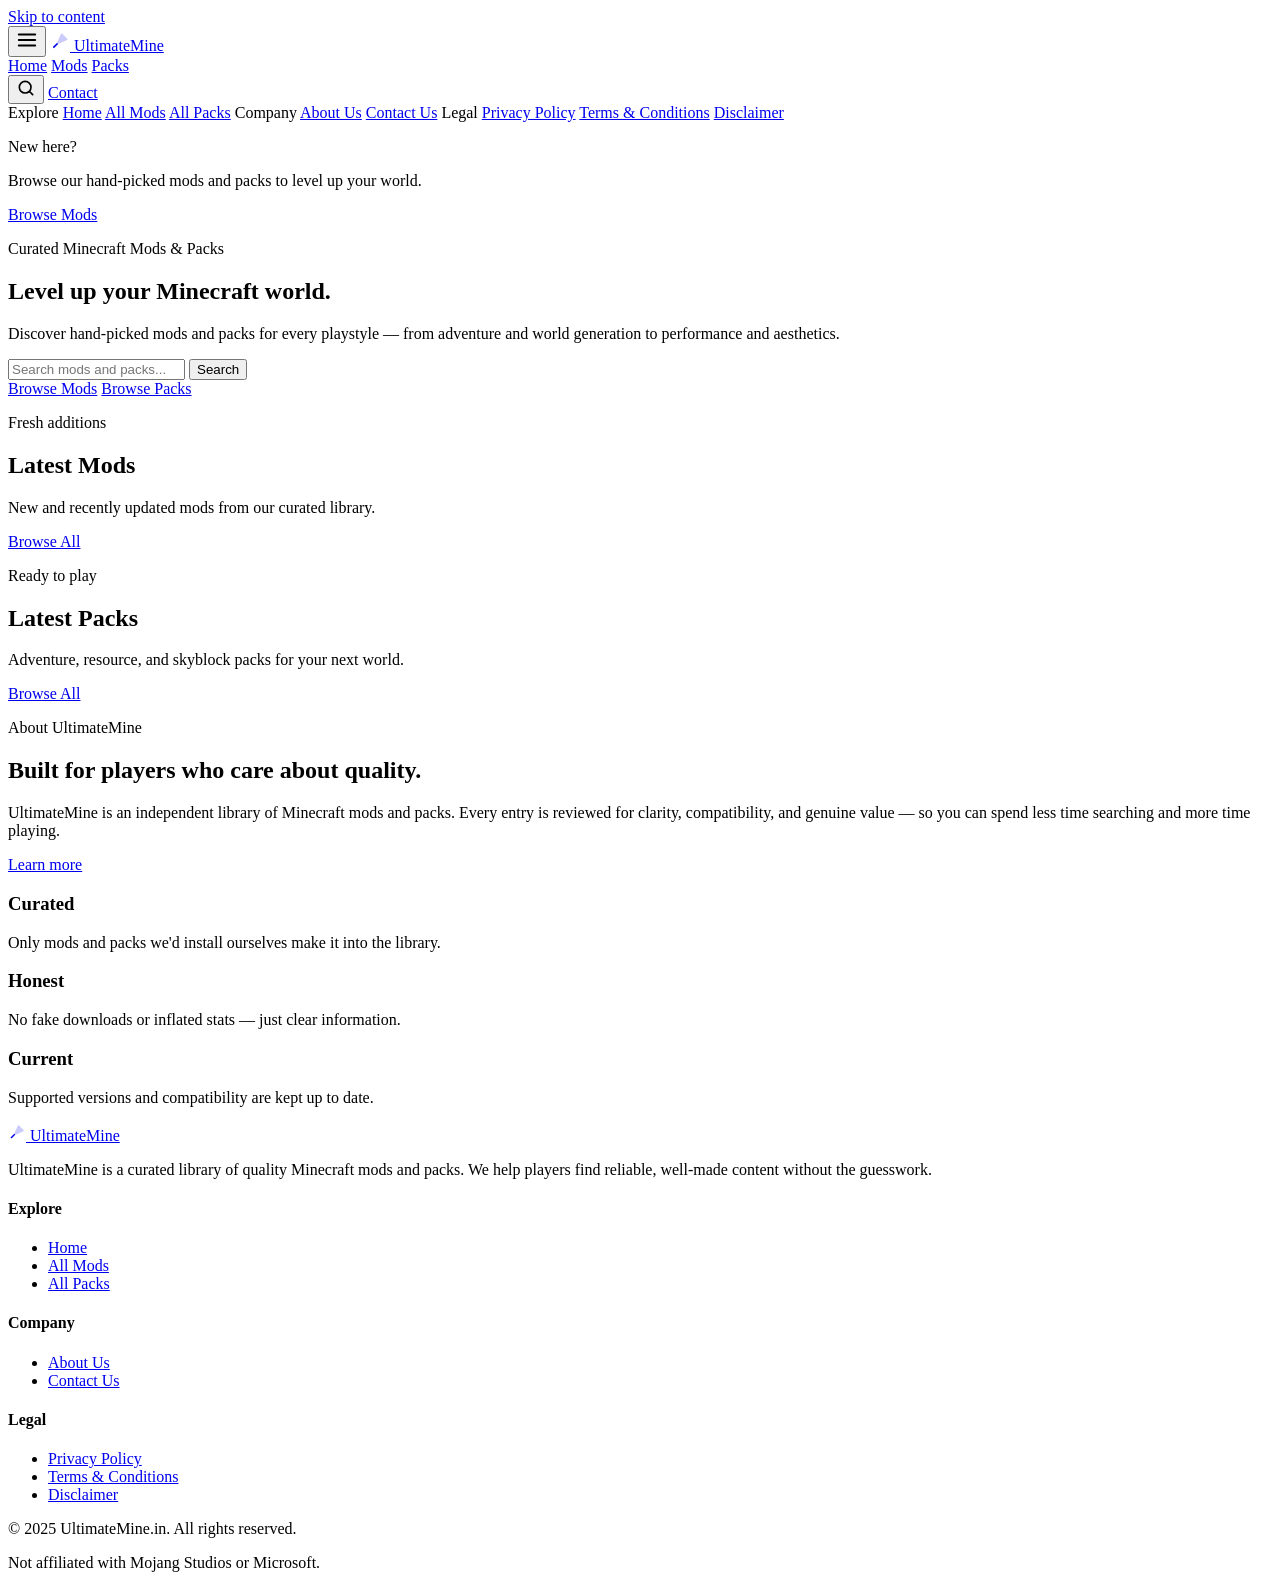
==== commit 1e14c412: "Update index.html" ====
--- a/index.html
+++ b/index.html
@@ -1,16 +1,247 @@
 <!DOCTYPE html>
 <html lang="en">
 <head>
-    <meta charset="UTF-8">
-    <meta http-equiv="refresh" content="0; url=https://ultimatemine.in">
-
-    <title>UltimateMine Downloads</title>
-
-    <script>
-        window.location.replace("https://ultimatemine.in");
-    </script>
+  <meta charset="UTF-8">
+  <meta name="viewport" content="width=device-width, initial-scale=1.0">
+  <title>UltimateMine — Premium Minecraft Mods &amp; Packs</title>
+  <meta name="description" content="UltimateMine is a curated library of quality Minecraft mods and packs. Discover world generation, utility, graphics, adventure, resource packs and skyblock experiences.">
+  <link rel="canonical" href="https://ultimatemine.in/">
+  <meta name="robots" content="index, follow, max-image-preview:large">
+  <meta name="theme-color" content="#0a0f0d">
+
+  <meta property="og:type" content="website">
+  <meta property="og:site_name" content="UltimateMine">
+  <meta property="og:title" content="UltimateMine — Premium Minecraft Mods &amp; Packs">
+  <meta property="og:description" content="A curated library of quality Minecraft mods and packs for every playstyle.">
+  <meta property="og:url" content="https://ultimatemine.in/">
+  <meta property="og:image" content="https://ultimatemine.in/assets/images/og-cover.svg">
+
+  <meta name="twitter:card" content="summary_large_image">
+  <meta name="twitter:title" content="UltimateMine — Premium Minecraft Mods &amp; Packs">
+  <meta name="twitter:description" content="A curated library of quality Minecraft mods and packs for every playstyle.">
+  <meta name="twitter:image" content="https://ultimatemine.in/assets/images/og-cover.svg">
+
+  <link rel="icon" type="image/svg+xml" href="assets/images/favicon.svg">
+  <link rel="stylesheet" href="assets/style.css">
+
+  <script type="application/ld+json">
+  {
+    "@context": "https://schema.org",
+    "@graph": [
+      {
+        "@type": "WebSite",
+        "@id": "https://ultimatemine.in/#website",
+        "url": "https://ultimatemine.in/",
+        "name": "UltimateMine",
+        "description": "A curated library of quality Minecraft mods and packs.",
+        "publisher": { "@id": "https://ultimatemine.in/#organization" },
+        "potentialAction": {
+          "@type": "SearchAction",
+          "target": "https://ultimatemine.in/mods/index.html?q={search_term_string}",
+          "query-input": "required name=search_term_string"
+        }
+      },
+      {
+        "@type": "Organization",
+        "@id": "https://ultimatemine.in/#organization",
+        "name": "UltimateMine",
+        "url": "https://ultimatemine.in/",
+        "logo": "https://ultimatemine.in/assets/images/og-cover.svg"
+      }
+    ]
+  }
+  </script>
 </head>
-<body>
-    <p>Redirecting to <a href="https://ultimatemine.in">UltimateMine</a>...</p>
+<body data-base="">
+  <a href="#main" class="skip-link">Skip to content</a>
+
+  <header class="site-header">
+    <div class="header-inner">
+      <button class="icon-btn menu-toggle" id="menuToggle" aria-label="Toggle navigation menu" aria-expanded="false" aria-controls="sidebar">
+        <svg viewBox="0 0 24 24" width="22" height="22" fill="none" stroke="currentColor" stroke-width="2" stroke-linecap="round"><path d="M3 6h18M3 12h18M3 18h18"/></svg>
+      </button>
+      <a href="index.html" class="logo" aria-label="UltimateMine home">
+        <span class="logo-mark" aria-hidden="true">
+          <svg viewBox="0 0 24 24" width="20" height="20" fill="none" stroke="currentColor" stroke-width="2" stroke-linejoin="round"><path d="M4 20 L9 15"/><path d="M9 15 L14 4 L20 10 L9 15 Z" fill="currentColor" opacity=".2"/></svg>
+        </span>
+        <span class="logo-text">Ultimate<span class="accent">Mine</span></span>
+      </a>
+      <nav class="header-nav" aria-label="Primary navigation">
+        <a href="index.html" aria-current="page">Home</a>
+        <a href="mods/index.html">Mods</a>
+        <a href="packs/index.html">Packs</a>
+      </nav>
+      <div class="header-actions">
+        <button class="icon-btn" id="searchToggle" aria-label="Open search" aria-expanded="false">
+          <svg viewBox="0 0 24 24" width="20" height="20" fill="none" stroke="currentColor" stroke-width="2" stroke-linecap="round"><circle cx="11" cy="11" r="7"/><path d="m20 20-3.5-3.5"/></svg>
+        </button>
+        <a href="contact.html" class="btn btn-primary btn-sm header-cta">Contact</a>
+      </div>
+    </div>
+  </header>
+
+  <div class="search-overlay" id="searchOverlay" hidden>
+    <div class="search-panel" role="dialog" aria-modal="true" aria-label="Site search">
+      <div class="search-bar">
+        <svg viewBox="0 0 24 24" width="20" height="20" fill="none" stroke="currentColor" stroke-width="2" stroke-linecap="round"><circle cx="11" cy="11" r="7"/><path d="m20 20-3.5-3.5"/></svg>
+        <input type="search" id="globalSearchInput" placeholder="Search mods and packs..." autocomplete="off" aria-label="Search mods and packs">
+        <button class="icon-btn" id="searchClose" aria-label="Close search">
+          <svg viewBox="0 0 24 24" width="20" height="20" fill="none" stroke="currentColor" stroke-width="2" stroke-linecap="round"><path d="M6 6l12 12M18 6 6 18"/></svg>
+        </button>
+      </div>
+      <div class="search-results" id="globalSearchResults">
+        <p class="search-hint">Start typing to search mods and packs.</p>
+      </div>
+    </div>
+  </div>
+
+  <aside class="sidebar" id="sidebar" aria-label="Sidebar navigation">
+    <div class="sidebar-inner">
+      <nav class="sidebar-nav" aria-label="Sidebar">
+        <span class="sidebar-title">Explore</span>
+        <a href="index.html" class="sidebar-link active">Home</a>
+        <a href="mods/index.html" class="sidebar-link">All Mods</a>
+        <a href="packs/index.html" class="sidebar-link">All Packs</a>
+        <span class="sidebar-title">Company</span>
+        <a href="about.html" class="sidebar-link">About Us</a>
+        <a href="contact.html" class="sidebar-link">Contact Us</a>
+        <span class="sidebar-title">Legal</span>
+        <a href="privacy-policy.html" class="sidebar-link">Privacy Policy</a>
+        <a href="terms.html" class="sidebar-link">Terms &amp; Conditions</a>
+        <a href="disclaimer.html" class="sidebar-link">Disclaimer</a>
+      </nav>
+      <div class="sidebar-card">
+        <p class="sidebar-card-title">New here?</p>
+        <p class="sidebar-card-text">Browse our hand-picked mods and packs to level up your world.</p>
+        <a href="mods/index.html" class="btn btn-primary btn-sm btn-block">Browse Mods</a>
+      </div>
+    </div>
+  </aside>
+  <div class="sidebar-backdrop" id="sidebarBackdrop" hidden></div>
+
+  <div class="page-wrap">
+    <main id="main">
+      <section class="hero">
+        <div class="hero-bg" aria-hidden="true"></div>
+        <div class="container hero-content">
+          <p class="eyebrow">Curated Minecraft Mods &amp; Packs</p>
+          <h1>Level up your <span class="accent">Minecraft</span> world.</h1>
+          <p class="hero-sub">Discover hand-picked mods and packs for every playstyle — from adventure and world generation to performance and aesthetics.</p>
+          <form class="hero-search" id="heroSearch" role="search">
+            <input type="search" id="heroSearchInput" placeholder="Search mods and packs..." aria-label="Search mods and packs">
+            <button type="submit" class="btn btn-primary">Search</button>
+          </form>
+          <div class="hero-actions">
+            <a href="mods/index.html" class="btn btn-primary">Browse Mods</a>
+            <a href="packs/index.html" class="btn btn-ghost">Browse Packs</a>
+          </div>
+        </div>
+      </section>
+
+      <section class="section" aria-labelledby="latest-mods-title">
+        <div class="container">
+          <div class="section-head">
+            <div>
+              <p class="eyebrow">Fresh additions</p>
+              <h2 id="latest-mods-title">Latest Mods</h2>
+              <p>New and recently updated mods from our curated library.</p>
+            </div>
+            <a href="mods/index.html" class="btn btn-ghost">Browse All</a>
+          </div>
+          <div class="cards-grid" id="latestMods"></div>
+        </div>
+      </section>
+
+      <section class="section section-alt" aria-labelledby="latest-packs-title">
+        <div class="container">
+          <div class="section-head">
+            <div>
+              <p class="eyebrow">Ready to play</p>
+              <h2 id="latest-packs-title">Latest Packs</h2>
+              <p>Adventure, resource, and skyblock packs for your next world.</p>
+            </div>
+            <a href="packs/index.html" class="btn btn-ghost">Browse All</a>
+          </div>
+          <div class="cards-grid" id="latestPacks"></div>
+        </div>
+      </section>
+
+      <section class="section" aria-labelledby="about-title">
+        <div class="container">
+          <div class="about-grid">
+            <div>
+              <p class="eyebrow">About UltimateMine</p>
+              <h2 id="about-title">Built for players who care about quality.</h2>
+              <p>UltimateMine is an independent library of Minecraft mods and packs. Every entry is reviewed for clarity, compatibility, and genuine value — so you can spend less time searching and more time playing.</p>
+              <a href="about.html" class="btn btn-ghost">Learn more</a>
+            </div>
+            <div class="about-features">
+              <div class="feature">
+                <h3>Curated</h3>
+                <p>Only mods and packs we'd install ourselves make it into the library.</p>
+              </div>
+              <div class="feature">
+                <h3>Honest</h3>
+                <p>No fake downloads or inflated stats — just clear information.</p>
+              </div>
+              <div class="feature">
+                <h3>Current</h3>
+                <p>Supported versions and compatibility are kept up to date.</p>
+              </div>
+            </div>
+          </div>
+        </div>
+      </section>
+    </main>
+
+    <footer class="site-footer">
+      <div class="container">
+        <div class="footer-grid">
+          <div class="footer-col footer-brand">
+            <a href="index.html" class="logo" aria-label="UltimateMine home">
+              <span class="logo-mark" aria-hidden="true">
+                <svg viewBox="0 0 24 24" width="18" height="18" fill="none" stroke="currentColor" stroke-width="2" stroke-linejoin="round"><path d="M4 20 L9 15"/><path d="M9 15 L14 4 L20 10 L9 15 Z" fill="currentColor" opacity=".2"/></svg>
+              </span>
+              <span class="logo-text">Ultimate<span class="accent">Mine</span></span>
+            </a>
+            <p class="footer-about">UltimateMine is a curated library of quality Minecraft mods and packs. We help players find reliable, well-made content without the guesswork.</p>
+            <!-- Add social media links here when provided, e.g.:
+            <div class="footer-social">
+              <a href="https://twitter.com/yourhandle" rel="noopener" target="_blank">Twitter</a>
+            </div> -->
+          </div>
+          <div class="footer-col">
+            <h4 class="footer-heading">Explore</h4>
+            <ul>
+              <li><a href="index.html">Home</a></li>
+              <li><a href="mods/index.html">All Mods</a></li>
+              <li><a href="packs/index.html">All Packs</a></li>
+            </ul>
+          </div>
+          <div class="footer-col">
+            <h4 class="footer-heading">Company</h4>
+            <ul>
+              <li><a href="about.html">About Us</a></li>
+              <li><a href="contact.html">Contact Us</a></li>
+            </ul>
+          </div>
+          <div class="footer-col">
+            <h4 class="footer-heading">Legal</h4>
+            <ul>
+              <li><a href="privacy-policy.html">Privacy Policy</a></li>
+              <li><a href="terms.html">Terms &amp; Conditions</a></li>
+              <li><a href="disclaimer.html">Disclaimer</a></li>
+            </ul>
+          </div>
+        </div>
+        <div class="footer-bottom">
+          <p>&copy; <span id="year">2025</span> UltimateMine.in. All rights reserved.</p>
+          <p class="footer-note">Not affiliated with Mojang Studios or Microsoft.</p>
+        </div>
+      </div>
+    </footer>
+  </div>
+
+  <script src="assets/main.js" defer></script>
 </body>
 </html>
